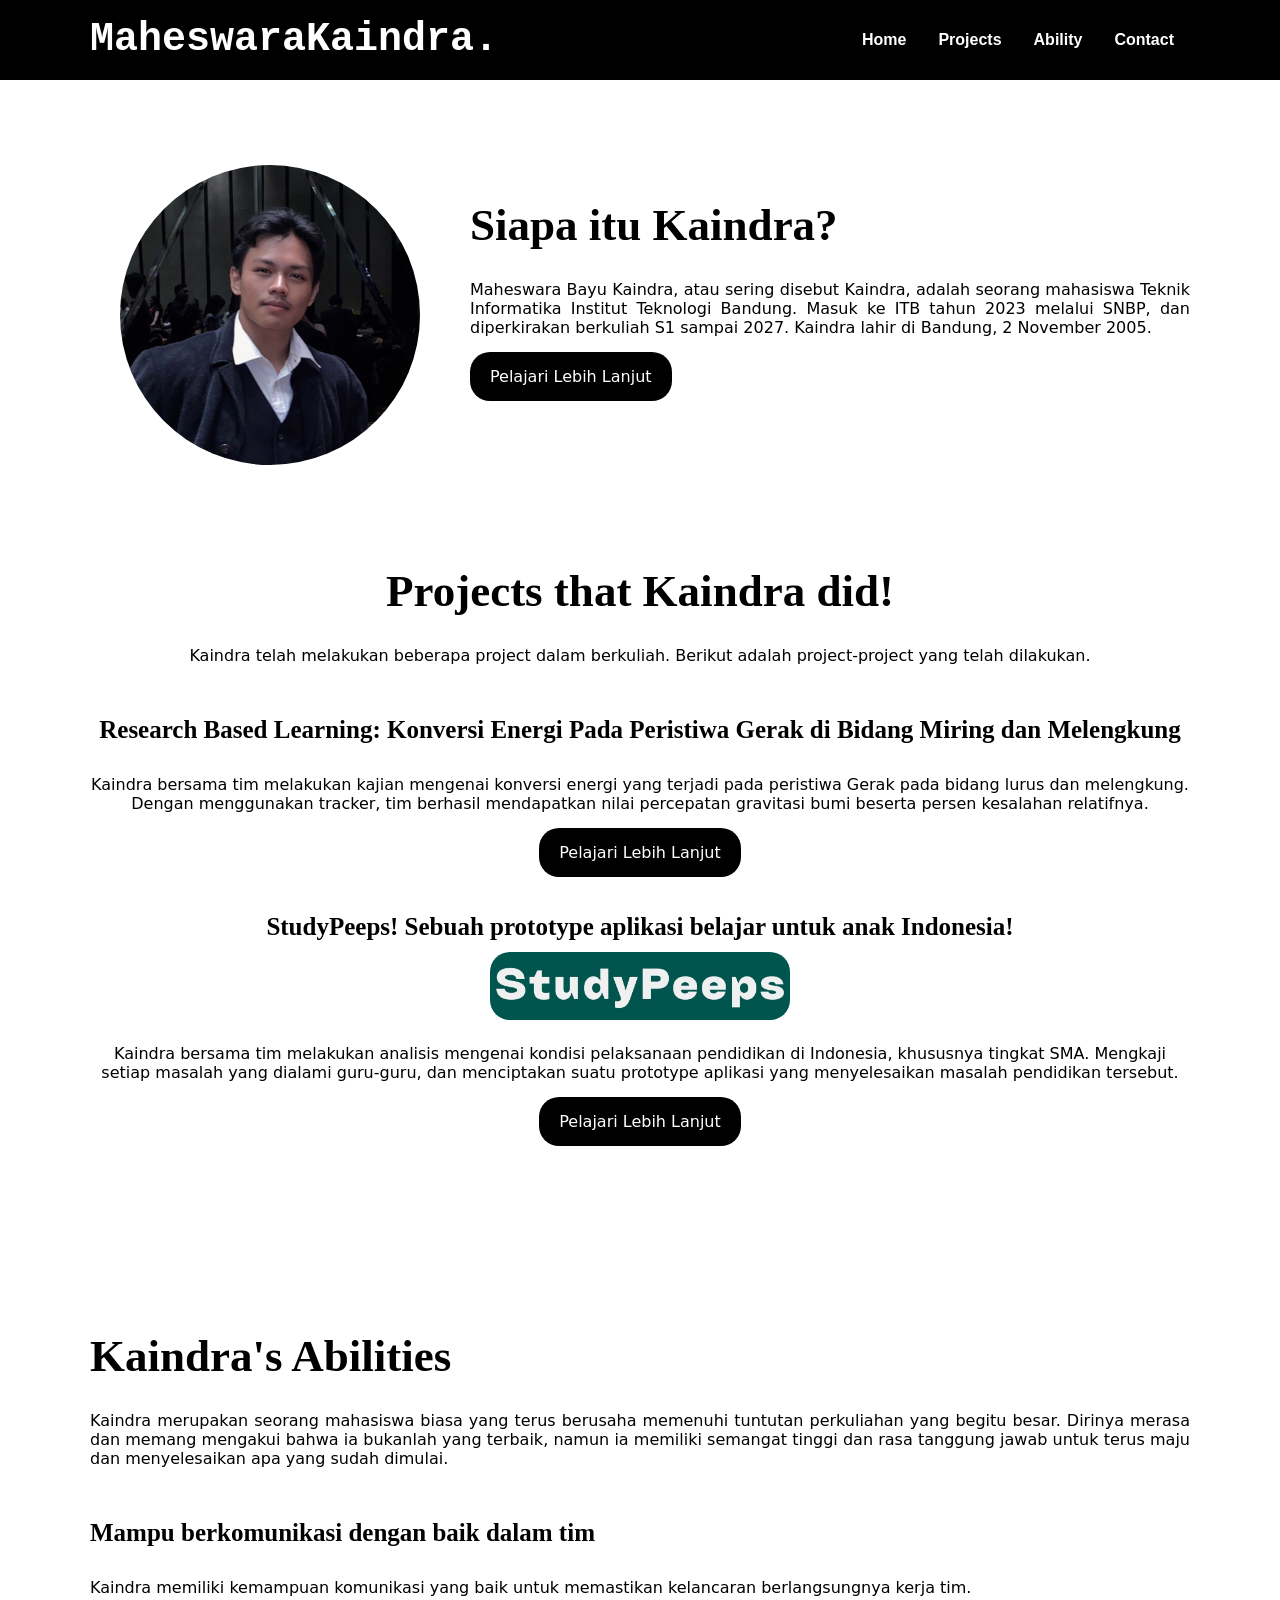
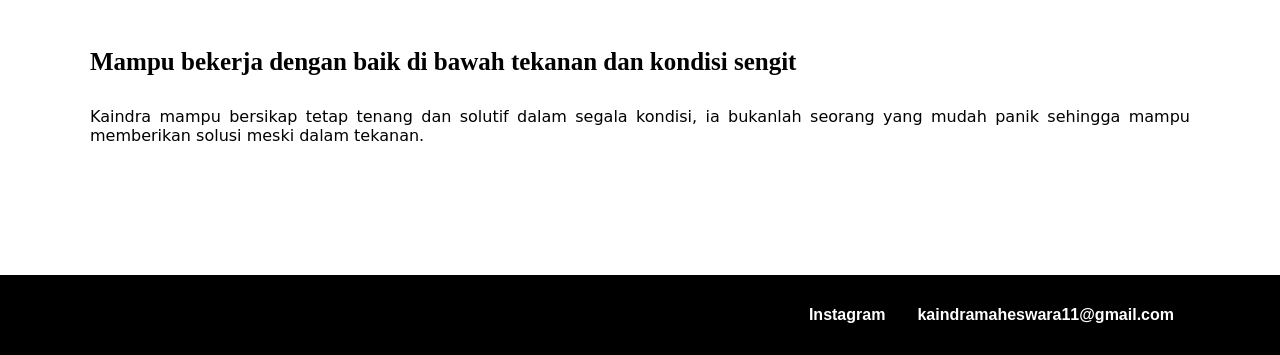
==== Page/page.html @ 76b453ed "Uploaded the first version! 1.0.0 (please read readme.txt)" ====
<!DOCTYPE html>
<html lang="en">

<head>
    <meta charset="UTF-8">
    <meta name="viewport" content="width=device-width, initial-scale=1.0">
    <title>Maheswara Kaindra</title>
    <link rel="stylesheet" href="style.css">
</head>

<body>
    <nav>
        <div class="wrapper">
            <div class="logo"><a href=''>MaheswaraKaindra.</a></div>
            <div class="menu">
                <u1>
                    <li><a href="#home">Home</a></li>
                    <li><a href="#project">Projects</a></li>
                    <li><a href="#ability">Ability</a></li>
                    <li><a href="#contact">Contact</a></li>
                </u1>
            </div>
        </div>
    </nav>

    <div class="wrapper">

        <!--Home-->
        <section id="home" class="home">
            <img src="../Resources/Self-Photo/B29EBD83-1174-4D76-95B2-3430DA8391BF.jpg">
            <div class="kolom">
                <h2>Siapa itu Kaindra?</h2>
                <p>Maheswara Bayu Kaindra, atau sering disebut Kaindra, adalah seorang mahasiswa Teknik Informatika Institut Teknologi Bandung. Masuk ke ITB tahun 2023 melalui SNBP, dan diperkirakan berkuliah S1 sampai 2027. Kaindra lahir di Bandung, 2 November 2005.</p>
                <p><a href="https://www.linkedin.com/in/maheswarakaindra" class="button" target="_blank">Pelajari Lebih Lanjut</a></p>
            </div>
        </section>

        <!--Projects-->
        <section id="project" class="project">
            <div class="tengah">
                <h2 class="description">Projects that Kaindra did!</h2>
                <p>Kaindra telah melakukan beberapa project dalam berkuliah. Berikut adalah project-project yang telah dilakukan.</p>
                <h3>Research Based Learning: Konversi Energi Pada Peristiwa Gerak di Bidang Miring dan Melengkung</h3>
                <p>Kaindra bersama tim melakukan kajian mengenai konversi energi yang terjadi pada peristiwa Gerak pada bidang lurus dan melengkung. Dengan menggunakan tracker, tim berhasil mendapatkan nilai percepatan gravitasi bumi beserta persen kesalahan relatifnya.</p>
                <p><a href="https://www.instagram.com/p/C0en4gxv795/?igsh=MWJyMTBjMTJveWNlNg==" class="button" target="_blank">Pelajari Lebih Lanjut</a></p>
                <h3>StudyPeeps! Sebuah prototype aplikasi belajar untuk anak Indonesia!</h3>
                <img src="../Resources/Logo/messageImage_1722863192411.jpg">
                <p>Kaindra bersama tim melakukan analisis mengenai kondisi pelaksanaan pendidikan di Indonesia, khususnya tingkat SMA. Mengkaji setiap masalah yang dialami guru-guru, dan menciptakan suatu prototype aplikasi yang menyelesaikan masalah pendidikan tersebut.</p>
                <p><a href="../Resources/Projects/LAPORAN KOMMASHijau Modern Kegiatan Sosial Proposal.pdf" class="button" target="_blank">Pelajari Lebih Lanjut</a></p>
            </div>
        </section>

        <!--Ability-->
        <section id="ability" class="ability">
            <div class="kolom">
                <h2 class="description">Kaindra's Abilities</h2>
                <p>Kaindra merupakan seorang mahasiswa biasa yang terus berusaha memenuhi tuntutan perkuliahan yang begitu besar. Dirinya merasa dan memang mengakui bahwa ia bukanlah yang terbaik, namun ia memiliki semangat tinggi dan rasa tanggung jawab untuk terus maju dan menyelesaikan apa yang sudah dimulai.</p>
                <h3>Mampu berkomunikasi dengan baik dalam tim</h3>
                <p>Kaindra memiliki kemampuan komunikasi yang baik untuk memastikan kelancaran berlangsungnya kerja tim.</p>
                <h3>Mampu bekerja dengan baik di bawah tekanan dan kondisi sengit</h3>
                <p>Kaindra mampu bersikap tetap tenang dan solutif dalam segala kondisi, ia bukanlah seorang yang mudah panik sehingga mampu memberikan solusi meski dalam tekanan.</p>
            </div>
        </section>
    </div>

    <nav id="contact">
        <div class="wrapper">
            <div class="menu">
                <u1>
                    <li><a href="https://www.instagram.com/kaindr4" target="_blank">Instagram</a></li>
                    <li><a href="https://mail.google.com/mail/u/0/#inbox?compose=CllgCJftMZDRRtqhLPGfxtDsNBZKqGgVHCllcLMWHftpfhzFbvmSvHsRndvpfhzqKPcZcgPHfLq" target="_blank">kaindramaheswara11@gmail.com</a></li>
                </u1>
            </div>
        </div>
    </nav>
</body>
</html>
---- Page/style.css ----
html {
    scroll-behavior: smooth;
}

* {
    text-decoration: none;
    margin: 0px;
    padding: 0px;
}

body {
    margin: 0px;
    padding: 0px;
    font-family: 'Open Sans', sans-serif;
}

.wrapper {
    width: 1100px;
    margin: auto;
    position: relative;
}

.logo a {
    font-size: 40px;
    font-weight: 800;
    float: left;
    font-family: 'Courier New', Courier, monospace;
    color: white;
}

.menu {
    float: right;
}

nav {
    width: 100%;
    margin: auto;
    display: flex;
    line-height: 80px;
    position: sticky;
    position: -webkit-sticky;
    top: 0;
    background: black;
    z-index: 1;
}

nav u1 {
    list-style-type: none;
    margin: 0;
    padding: 0;
    overflow: hidden;
}

nav u1 li {
    float: left;
}

nav u1 li a {
    color: white;
    font-weight: bold;
    text-align: center;
    padding: 0px 16px 0px 16px;
    text-decoration: none;
}

nav u1 li a:hover {
    text-decoration: underline;
}

section {
    margin: auto;
    height: fit-content;
    display: flex;
    margin-bottom: 10px;
    justify-content: center;
}   

.kolom {
    margin-top: 120px;
    margin-bottom: 100px;
    
}

.tengah {
    text-align: center;
    margin-top: 50px;
    margin-bottom: 50px;
}

.tengah u3 {
    text-align: center;
}

.tengah p {
    text-align: center;
}

h2 {
    font-family: 'Times New Roman', Times, serif;
    font-weight: 800;
    font-size: 45px;
    margin-bottom: 20px;
    color: black;
    width: 100%;
    line-height: 50px;
}

img[src$="B29EBD83-1174-4D76-95B2-3430DA8391BF.jpg"] {
    width: 300px; /* Set the desired width */
    height: 300px; /* Maintain the aspect ratio */
    display: block; /* Center the image horizontally */
    margin-left: 30px;
    border-radius: 50%; /* Make the image circular */
    object-fit: cover; /* Ensure the image fills the container */
    margin-right: 50px;
    margin-top: 85px;
}

p {
    margin: 10px 0px 10px 0px;
    padding: 10px 0px 10px 0px;
    font-family: system-ui, -apple-system, BlinkMacSystemFont, 'Segoe UI', Roboto, Oxygen, Ubuntu, Cantarell, 'Open Sans', 'Helvetica Neue', sans-serif;
    text-align: justify;
} 

a.button {
    background: black;
    border-radius: 20px;
    margin-top: 20px;
    padding: 15px 20px 15px 20px;
    color: white;
    cursor: pointer;
}

h3 {
    font-family: 'Times New Roman', Times, serif;
    font-weight: 800;
    font-size: 25px;
    margin-top: 30px;
    color: black;
    width: 100%;
    line-height: 50px;
}

img[src$="messageImage_1722863192411.jpg"] {
    border-radius: 20px;
    width: 300px;
    border-top: 20px;
}
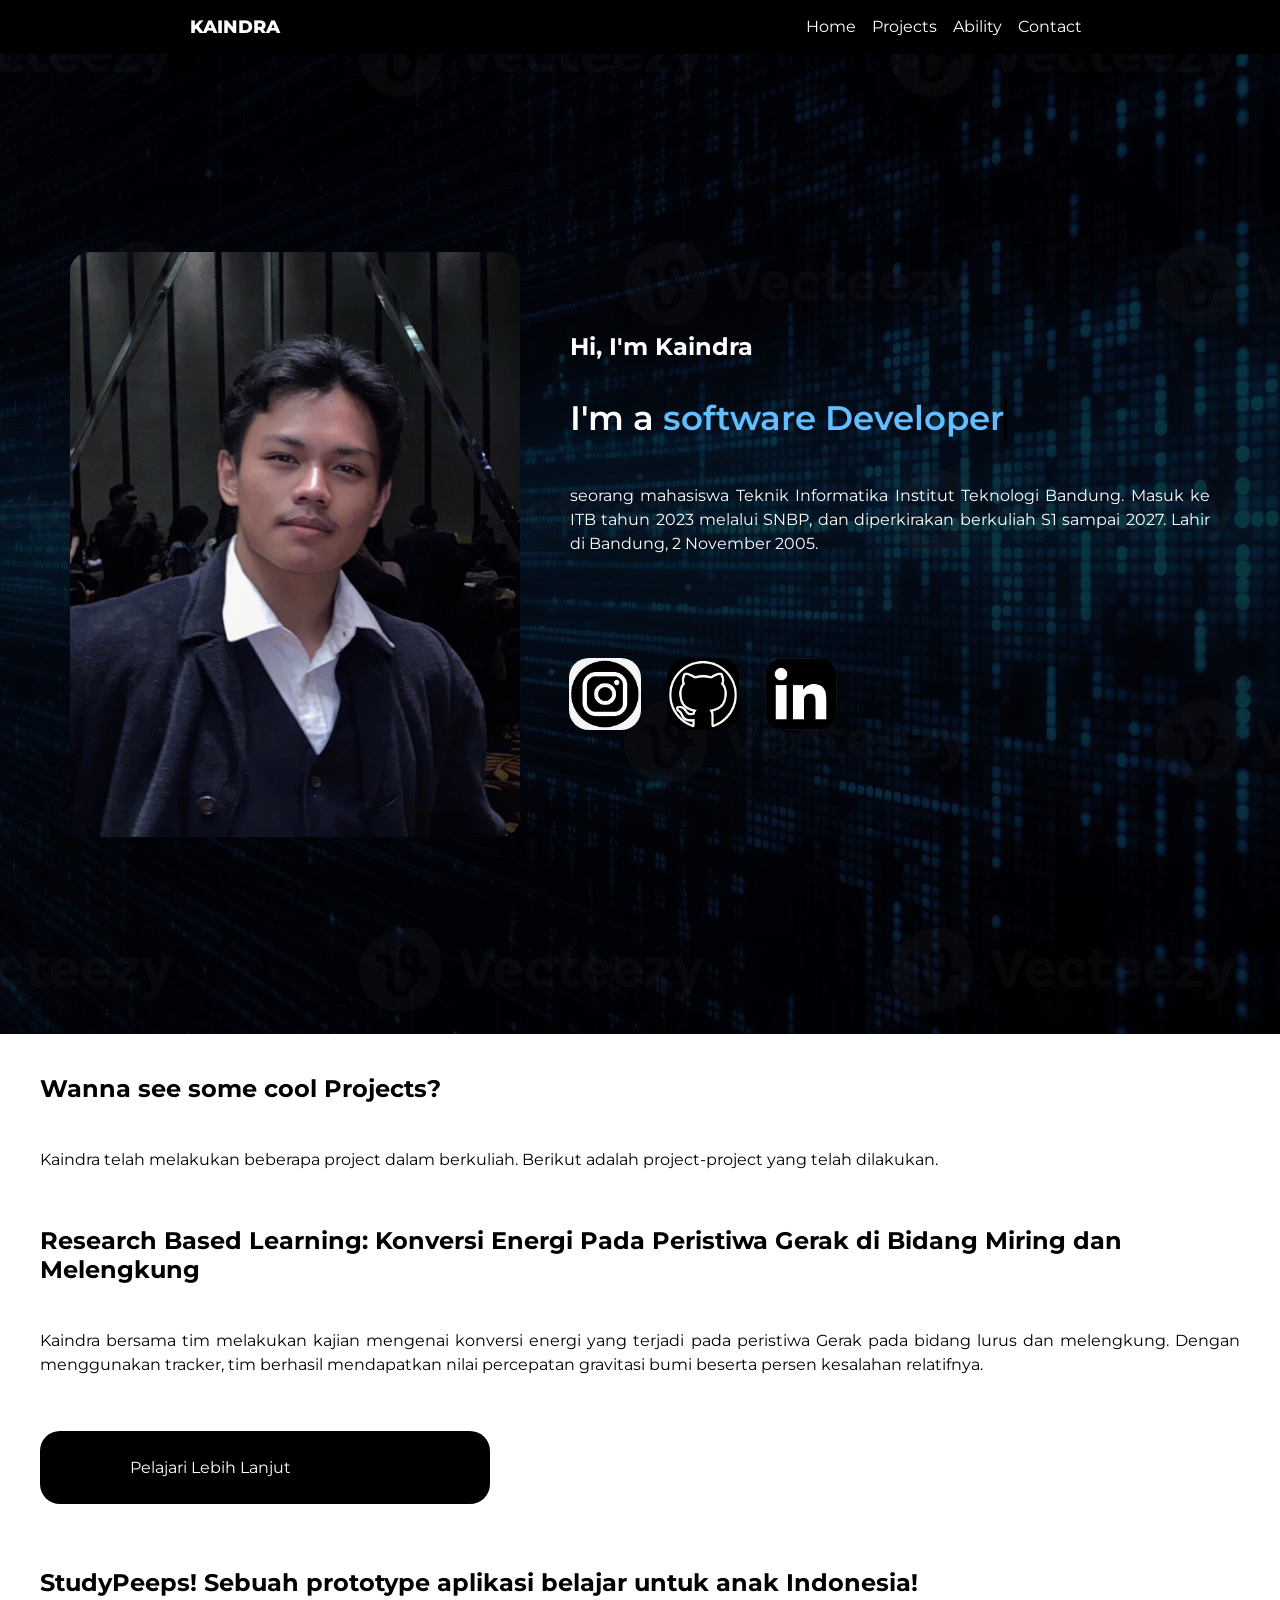
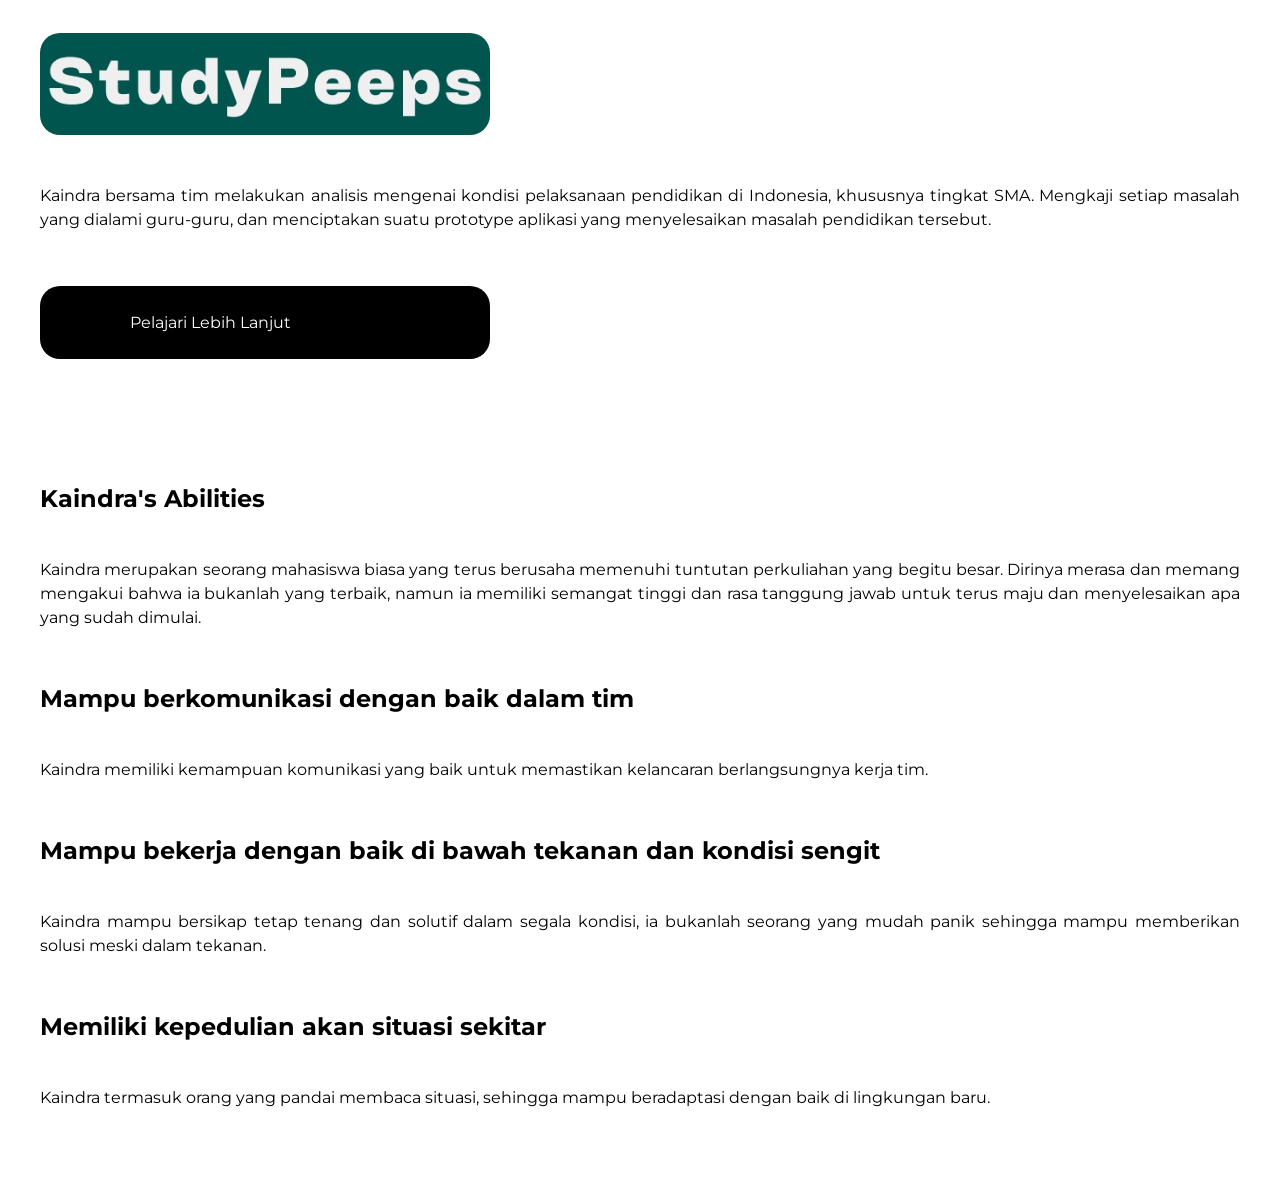
==== commit 533fd001: "New Update! 1.1.0" ====
--- a/Page/page.html
+++ b/Page/page.html
@@ -6,72 +6,76 @@
     <meta name="viewport" content="width=device-width, initial-scale=1.0">
     <title>Maheswara Kaindra</title>
     <link rel="stylesheet" href="style.css">
+    <link rel="preconnect" href="https://fonts.googleapis.com">
+    <link rel="preconnect" href="https://fonts.gstatic.com/" crossorigin>
+    <link href="https://fonts.googleapis.com/css2?family=Montserrat:ital,wght@0,100..900;1,100..900&display=swap" rel="stylesheet">
 </head>
 
 <body>
-    <nav>
+    <nav class="nav-1 animation2">
         <div class="wrapper">
-            <div class="logo"><a href=''>MaheswaraKaindra.</a></div>
+            <div class="logo"><a href=''>KAINDRA</a></div>
             <div class="menu">
                 <u1>
                     <li><a href="#home">Home</a></li>
                     <li><a href="#project">Projects</a></li>
                     <li><a href="#ability">Ability</a></li>
-                    <li><a href="#contact">Contact</a></li>
+                    <li><a href="#home">Contact</a></li>
                 </u1>
             </div>
         </div>
     </nav>
 
-    <div class="wrapper">
+    <div>
 
         <!--Home-->
         <section id="home" class="home">
-            <img src="../Resources/Self-Photo/B29EBD83-1174-4D76-95B2-3430DA8391BF.jpg">
-            <div class="kolom">
-                <h2>Siapa itu Kaindra?</h2>
-                <p>Maheswara Bayu Kaindra, atau sering disebut Kaindra, adalah seorang mahasiswa Teknik Informatika Institut Teknologi Bandung. Masuk ke ITB tahun 2023 melalui SNBP, dan diperkirakan berkuliah S1 sampai 2027. Kaindra lahir di Bandung, 2 November 2005.</p>
-                <p><a href="https://www.linkedin.com/in/maheswarakaindra" class="button" target="_blank">Pelajari Lebih Lanjut</a></p>
+            <img src="../Resources/Self-Photo/B29EBD83-1174-4D76-95B2-3430DA8391BF.jpg" class="animation">
+            <div class="kolom animation">
+                <h1>Hi, I'm Kaindra</h1>
+                <h3 class="typing-text">I'm a <span></span></h3>
+                <p>seorang mahasiswa Teknik Informatika Institut Teknologi Bandung. Masuk ke ITB tahun 2023 melalui SNBP, dan diperkirakan berkuliah S1 sampai 2027. Lahir di Bandung, 2 November 2005.</p>
+                <div class="social-icons">
+                    <a href="#"><img src="../Resources/Logo/instagram.png" alt=""></a>
+                    <a href="#"><img src="../Resources/Logo/github.png" alt=""></a>
+                    <a href="https://www.linkedin.com/in/maheswarakaindra" target="_blank"><img src="../Resources/Logo/Linkedin.png" alt=""></a>
+                </div>
             </div>
         </section>
 
         <!--Projects-->
         <section id="project" class="project">
-            <div class="tengah">
-                <h2 class="description">Projects that Kaindra did!</h2>
+
+            <div>
+                <h1>Wanna see some cool Projects?</h1>
                 <p>Kaindra telah melakukan beberapa project dalam berkuliah. Berikut adalah project-project yang telah dilakukan.</p>
-                <h3>Research Based Learning: Konversi Energi Pada Peristiwa Gerak di Bidang Miring dan Melengkung</h3>
+                <h1>Research Based Learning: Konversi Energi Pada Peristiwa Gerak di Bidang Miring dan Melengkung</h1>
                 <p>Kaindra bersama tim melakukan kajian mengenai konversi energi yang terjadi pada peristiwa Gerak pada bidang lurus dan melengkung. Dengan menggunakan tracker, tim berhasil mendapatkan nilai percepatan gravitasi bumi beserta persen kesalahan relatifnya.</p>
-                <p><a href="https://www.instagram.com/p/C0en4gxv795/?igsh=MWJyMTBjMTJveWNlNg==" class="button" target="_blank">Pelajari Lebih Lanjut</a></p>
-                <h3>StudyPeeps! Sebuah prototype aplikasi belajar untuk anak Indonesia!</h3>
+                <div class="button">
+                    <a href="https://www.instagram.com/p/C0en4gxv795/?igsh=MWJyMTBjMTJveWNlNg==" class="button" target="_blank">Pelajari Lebih Lanjut</a> 
+                </div> <br>
+                <h1>StudyPeeps! Sebuah prototype aplikasi belajar untuk anak Indonesia!</h1>
                 <img src="../Resources/Logo/messageImage_1722863192411.jpg">
                 <p>Kaindra bersama tim melakukan analisis mengenai kondisi pelaksanaan pendidikan di Indonesia, khususnya tingkat SMA. Mengkaji setiap masalah yang dialami guru-guru, dan menciptakan suatu prototype aplikasi yang menyelesaikan masalah pendidikan tersebut.</p>
-                <p><a href="../Resources/Projects/LAPORAN KOMMASHijau Modern Kegiatan Sosial Proposal.pdf" class="button" target="_blank">Pelajari Lebih Lanjut</a></p>
+                <div class="button">
+                    <a href="../Resources/Projects/LAPORAN KOMMASHijau Modern Kegiatan Sosial Proposal.pdf" class="button" target="_blank">Pelajari Lebih Lanjut</a>
+                </div>
             </div>
         </section>
 
         <!--Ability-->
         <section id="ability" class="ability">
-            <div class="kolom">
-                <h2 class="description">Kaindra's Abilities</h2>
+            <div>
+                <h1>Kaindra's Abilities</h1>
                 <p>Kaindra merupakan seorang mahasiswa biasa yang terus berusaha memenuhi tuntutan perkuliahan yang begitu besar. Dirinya merasa dan memang mengakui bahwa ia bukanlah yang terbaik, namun ia memiliki semangat tinggi dan rasa tanggung jawab untuk terus maju dan menyelesaikan apa yang sudah dimulai.</p>
-                <h3>Mampu berkomunikasi dengan baik dalam tim</h3>
+                <h1>Mampu berkomunikasi dengan baik dalam tim</h1>
                 <p>Kaindra memiliki kemampuan komunikasi yang baik untuk memastikan kelancaran berlangsungnya kerja tim.</p>
-                <h3>Mampu bekerja dengan baik di bawah tekanan dan kondisi sengit</h3>
+                <h1>Mampu bekerja dengan baik di bawah tekanan dan kondisi sengit</h1>
                 <p>Kaindra mampu bersikap tetap tenang dan solutif dalam segala kondisi, ia bukanlah seorang yang mudah panik sehingga mampu memberikan solusi meski dalam tekanan.</p>
+                <h1>Memiliki kepedulian akan situasi sekitar</h1>
+                <p>Kaindra termasuk orang yang pandai membaca situasi, sehingga mampu beradaptasi dengan baik di lingkungan baru.</p>
             </div>
         </section>
     </div>
-
-    <nav id="contact">
-        <div class="wrapper">
-            <div class="menu">
-                <u1>
-                    <li><a href="https://www.instagram.com/kaindr4" target="_blank">Instagram</a></li>
-                    <li><a href="https://mail.google.com/mail/u/0/#inbox?compose=CllgCJftMZDRRtqhLPGfxtDsNBZKqGgVHCllcLMWHftpfhzFbvmSvHsRndvpfhzqKPcZcgPHfLq" target="_blank">kaindramaheswara11@gmail.com</a></li>
-                </u1>
-            </div>
-        </div>
-    </nav>
 </body>
 </html>
--- a/Page/style.css
+++ b/Page/style.css
@@ -5,26 +5,23 @@
 * {
     text-decoration: none;
     margin: 0px;
-    padding: 0px;
 }
 
 body {
-    margin: 0px;
-    padding: 0px;
-    font-family: 'Open Sans', sans-serif;
+    font-family: 'Montserrat', sans-serif;
 }
 
 .wrapper {
-    width: 1100px;
+    width: 100vh;
     margin: auto;
     position: relative;
 }
 
+
 .logo a {
-    font-size: 40px;
+    font-size: 2vh;
     font-weight: 800;
     float: left;
-    font-family: 'Courier New', Courier, monospace;
     color: white;
 }
 
@@ -32,11 +29,15 @@
     float: right;
 }
 
-nav {
+.menu2 {
+    float: right;
+}
+
+.nav-1 {
     width: 100%;
     margin: auto;
     display: flex;
-    line-height: 80px;
+    line-height: 6vh;
     position: sticky;
     position: -webkit-sticky;
     top: 0;
@@ -44,106 +45,223 @@
     z-index: 1;
 }
 
-nav u1 {
+.nav-1 u1 {
     list-style-type: none;
     margin: 0;
-    padding: 0;
     overflow: hidden;
 }
 
-nav u1 li {
+.nav-1 u1 li {
     float: left;
 }
 
-nav u1 li a {
-    color: white;
-    font-weight: bold;
+.nav-1 u1 li a {
+    size: 3vh;
+    color: white;
     text-align: center;
-    padding: 0px 16px 0px 16px;
+    padding: 0px 8px 0px 8px;
     text-decoration: none;
 }
 
-nav u1 li a:hover {
+.nav-1 u1 li a:hover {
     text-decoration: underline;
+    transition: 0.3 ease;
 }
 
 section {
-    margin: auto;
     height: fit-content;
     display: flex;
-    margin-bottom: 10px;
     justify-content: center;
 }   
 
 .kolom {
     margin-top: 120px;
     margin-bottom: 100px;
-    
-}
-
-.tengah {
-    text-align: center;
-    margin-top: 50px;
-    margin-bottom: 50px;
-}
-
-.tengah u3 {
-    text-align: center;
-}
-
-.tengah p {
-    text-align: center;
-}
-
-h2 {
-    font-family: 'Times New Roman', Times, serif;
-    font-weight: 800;
-    font-size: 45px;
-    margin-bottom: 20px;
-    color: black;
-    width: 100%;
-    line-height: 50px;
+    margin-right: 30px;
 }
 
 img[src$="B29EBD83-1174-4D76-95B2-3430DA8391BF.jpg"] {
-    width: 300px; /* Set the desired width */
-    height: 300px; /* Maintain the aspect ratio */
+    width: 50vh; /* Set the desired width */
+    height: 65vh; /* Maintain the aspect ratio */
     display: block; /* Center the image horizontally */
     margin-left: 30px;
-    border-radius: 50%; /* Make the image circular */
+    border-radius: 20px; /* Make the image circular */
     object-fit: cover; /* Ensure the image fills the container */
     margin-right: 50px;
-    margin-top: 85px;
+    animation-delay: 0.2s;
 }
 
 p {
-    margin: 10px 0px 10px 0px;
-    padding: 10px 0px 10px 0px;
-    font-family: system-ui, -apple-system, BlinkMacSystemFont, 'Segoe UI', Roboto, Oxygen, Ubuntu, Cantarell, 'Open Sans', 'Helvetica Neue', sans-serif;
+    margin-top: 5vh;
+    margin-bottom: 6vh;
     text-align: justify;
+    line-height: 150%;
 } 
 
-a.button {
+.button {
     background: black;
-    border-radius: 20px;
-    margin-top: 20px;
-    padding: 15px 20px 15px 20px;
-    color: white;
-    cursor: pointer;
-}
-
-h3 {
-    font-family: 'Times New Roman', Times, serif;
-    font-weight: 800;
-    font-size: 25px;
-    margin-top: 30px;
+    width: 40vh;
+    border-radius: 20px;
+    margin-top: 5vh;
+    margin-bottom: 5vh;
+    padding: 3vh 5vh 3vh 5vh;
+    color: white;
+    cursor: pointer; 
+}
+
+.button :hover {
     color: black;
-    width: 100%;
-    line-height: 50px;
+    background-color: #63bdfe;
+    box-shadow: #63bdfe;
+    transition: 0.3s;
+}
+
+h1 {
+    margin-bottom: 4vh;
 }
 
 img[src$="messageImage_1722863192411.jpg"] {
     border-radius: 20px;
-    width: 300px;
-    border-top: 20px;
-}
+    width: 50vh;
+}
+
+img[src$="Linkedin.png"] {
+    border-radius: 20px;
+    width: 8vh;
+    height: 8vh;
+    margin-top: 2px;
+}
+
+img[src$="instagram.png"] {
+    border-radius: 20px;
+    width: 8vh;
+    height: 8vh;
+    margin-top: 2px;
+}
+
+img[src$="github.png"] {
+    border-radius: 20px;
+    width: 8vh;
+    height: 8vh;
+    margin-top: 2px;
+}
+
+.home {
+    color: white;
+    height: 100vh;
+    align-items: center;
+    padding: 40px;
+    background-image: url('background.jpg')
+}
+
+.home h2 {
+    color: white;
+    animation-delay: 0.5s;
+}
+
+.home p {
+    animation-delay: 1s;
+}
+
+.project {
+    padding: 40px;
+}
+
+.ability {
+    padding: 40px;
+    align-items: center;
+}
+
+.animation {
+    opacity: 0;
+    transform: translateY(15vh);
+    animation: moveup 1s linear forwards;
+}
+
+@keyframes moveup {
+    100% {
+        opacity: 1;
+        transform: translateY(0);
+    }
+}
+
+.animation2 {
+    opacity: 0;
+    transform: translateY(-5vh);
+    animation: movedown 1s linear forwards;
+}
+
+@keyframes movedown {
+    100% {
+        opacity: 1;
+        transform: translateY(0);
+    }
+}
+
+.social-icons a {
+    display: inline-flex;
+    justify-content: center;
+    align-items: center;
+    width: 4rem;
+    height: 4rem;
+    background-color: transparent;
+    border: 0.2rem solid #63bdfe;
+    font-size: 2rem;
+    border-radius: 50%;
+    margin: 3rem 1.5rem 3rem 0;
+    transition: 0.3s ease;
+    color: #63bdfe;
+}
+
+.social-icons a:hover {
+    color: black;
+    transform: scale(1.3) translateY(-5px);
+    background-color: #63bdfe;
+    box-shadow: 0  0 25px #63bdfe;
+}
+
+.typing-text{
+    font-size: 34px;
+    font-weight: 600;
+    min-width: 280px;
+    color: white;
+}
+
+.typing-text span{
+    position: relative;
+}
+
+.typing-text span::before{
+    content: "software Developer";
+    color: #63bdfe;
+    animation: words 20s infinite;
+}
+
+.typing-text span::after{
+    content: "";
+    background-color: transparent;
+    position: absolute;
+    width: calc(100% + 8px);
+    height: 100%;
+    border-left: 3px solid black;
+    right: -8;
+    animation: cursor 0.6s infinite;
+}
+
+@keyframes cursor{
+    to{
+        border-left: 3px solid #ffffff;
+    }
+}
+
+@keyframes words{
+    0%, 20%{
+        content: "Student";
+    }
+    21%, 40%{
+        content: "SPARTAN";
+    }
+    41%, 60%{
+        content: "Learner";
+    }
+}
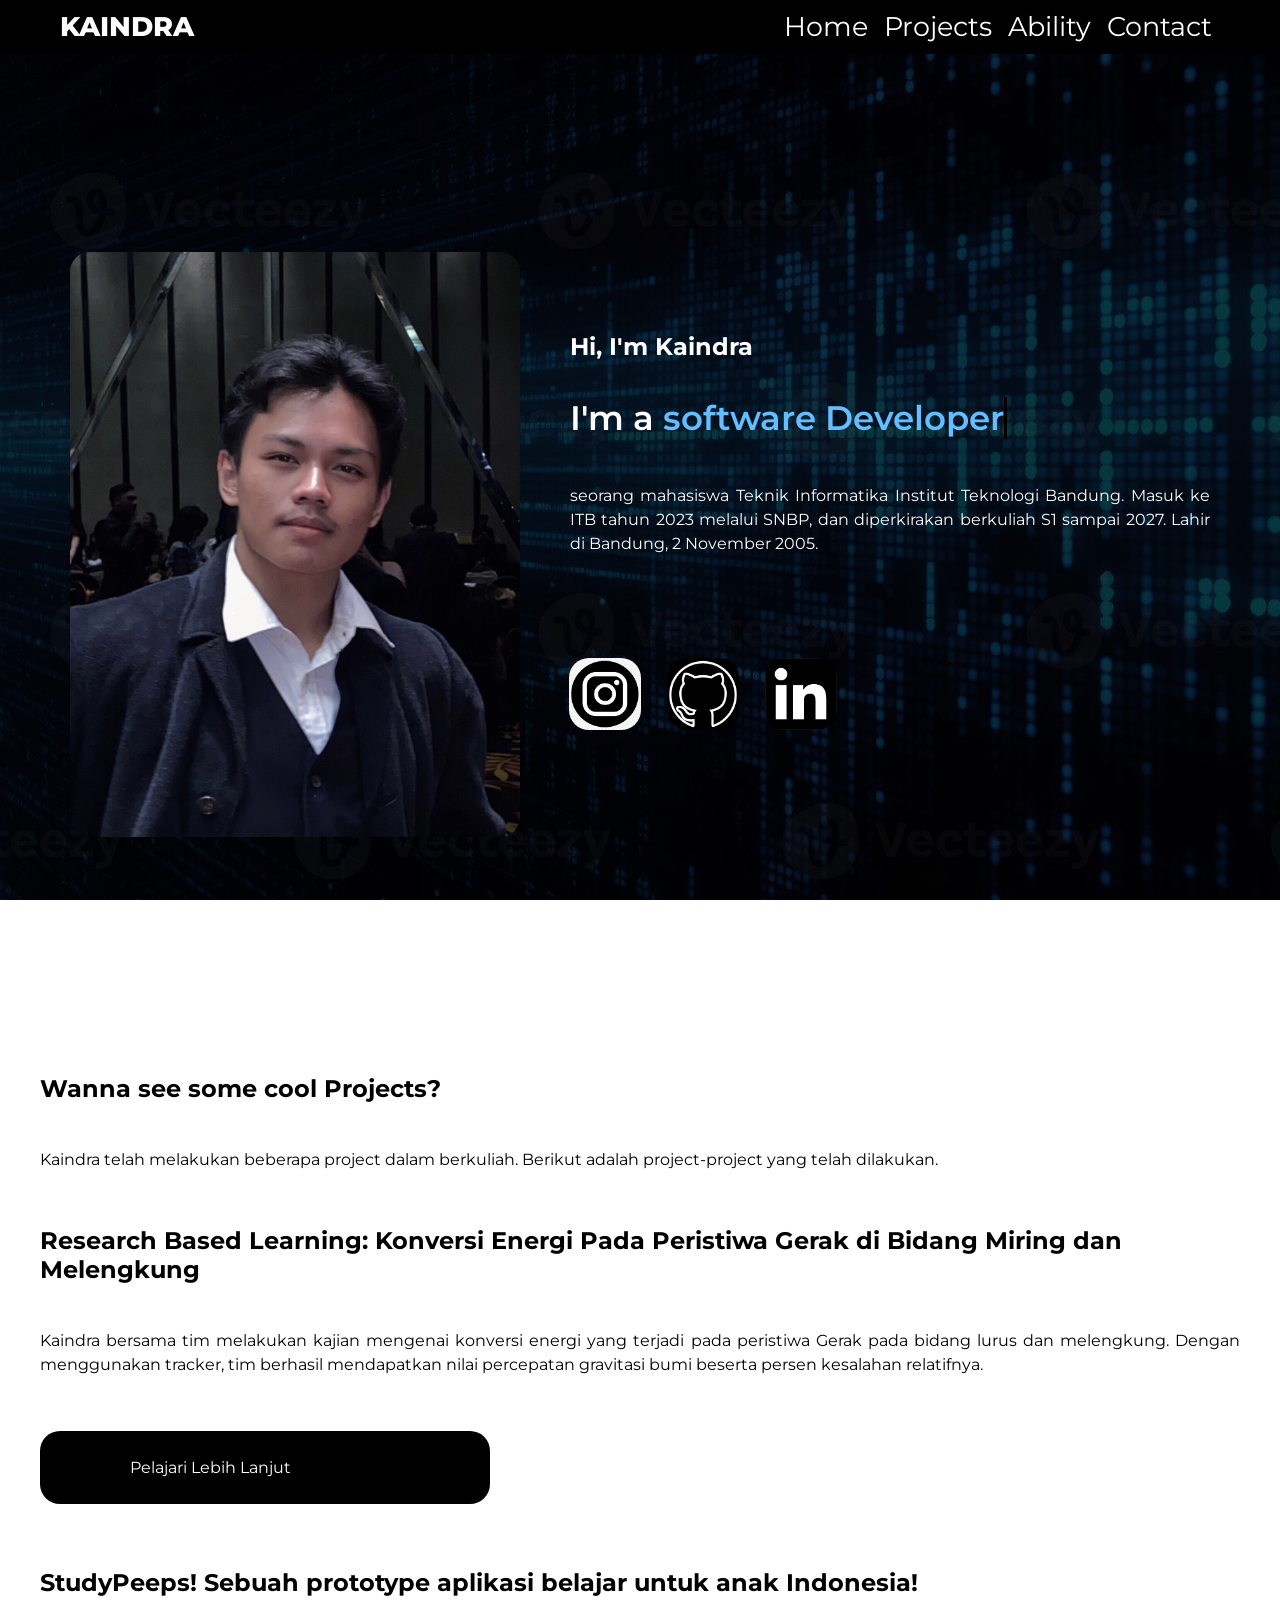
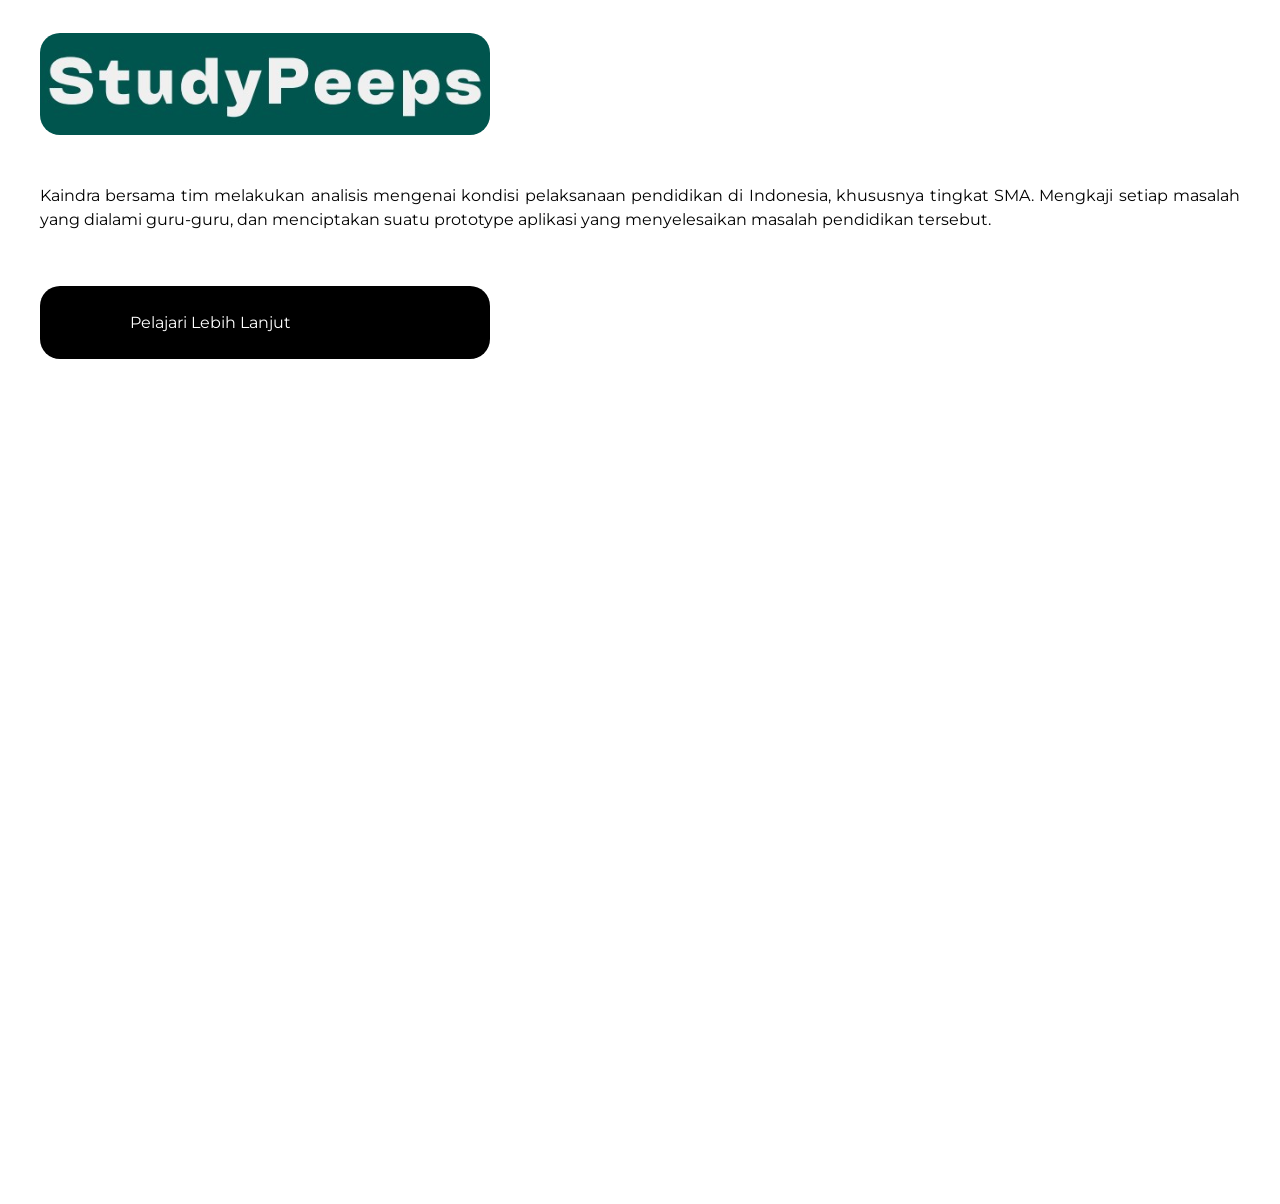
==== commit a7dce4d7: "Fix Update!" ====
--- a/Page/page.html
+++ b/Page/page.html
@@ -36,8 +36,8 @@
                 <h3 class="typing-text">I'm a <span></span></h3>
                 <p>seorang mahasiswa Teknik Informatika Institut Teknologi Bandung. Masuk ke ITB tahun 2023 melalui SNBP, dan diperkirakan berkuliah S1 sampai 2027. Lahir di Bandung, 2 November 2005.</p>
                 <div class="social-icons">
-                    <a href="#"><img src="../Resources/Logo/instagram.png" alt=""></a>
-                    <a href="#"><img src="../Resources/Logo/github.png" alt=""></a>
+                    <a href="https://www.instagram.com/kaindr4" target="_blank"><img src="../Resources/Logo/instagram.png" alt=""></a>
+                    <a href="https://www.github.com/MaheswaraKaindra" target="_blank"><img src="../Resources/Logo/github.png" alt=""></a>
                     <a href="https://www.linkedin.com/in/maheswarakaindra" target="_blank"><img src="../Resources/Logo/Linkedin.png" alt=""></a>
                 </div>
             </div>
--- a/Page/style.css
+++ b/Page/style.css
@@ -12,17 +12,22 @@
 }
 
 .wrapper {
-    width: 100vh;
-    margin: auto;
+    width: 100%;
+    margin: auto 60px auto 60px;
     position: relative;
 }
 
 
 .logo a {
-    font-size: 2vh;
+    font-size: 3vh;
     font-weight: 800;
     float: left;
     color: white;
+    transition: 0.3s;
+}
+
+.logo:hover {
+    filter: drop-shadow(0 0 5px #63bdfe);
 }
 
 .menu {
@@ -49,6 +54,7 @@
     list-style-type: none;
     margin: 0;
     overflow: hidden;
+    font-size: 3vh;
 }
 
 .nav-1 u1 li {
@@ -109,10 +115,11 @@
     cursor: pointer; 
 }
 
-.button :hover {
+.button:hover {
     color: black;
     background-color: #63bdfe;
     box-shadow: #63bdfe;
+    transform: scale(1.1) translateY(-5px);
     transition: 0.3s;
 }
 
@@ -151,7 +158,10 @@
     height: 100vh;
     align-items: center;
     padding: 40px;
-    background-image: url('background.jpg')
+    background-image: url('background.jpg');
+    background-position: center;
+    background-size: cover;
+    background-attachment: fixed;
 }
 
 .home h2 {
@@ -170,6 +180,11 @@
 .ability {
     padding: 40px;
     align-items: center;
+    background-image: url('background.jpg');
+    background-position: center;
+    background-size: cover;
+    background-attachment: fixed;
+    color: white;
 }
 
 .animation {
